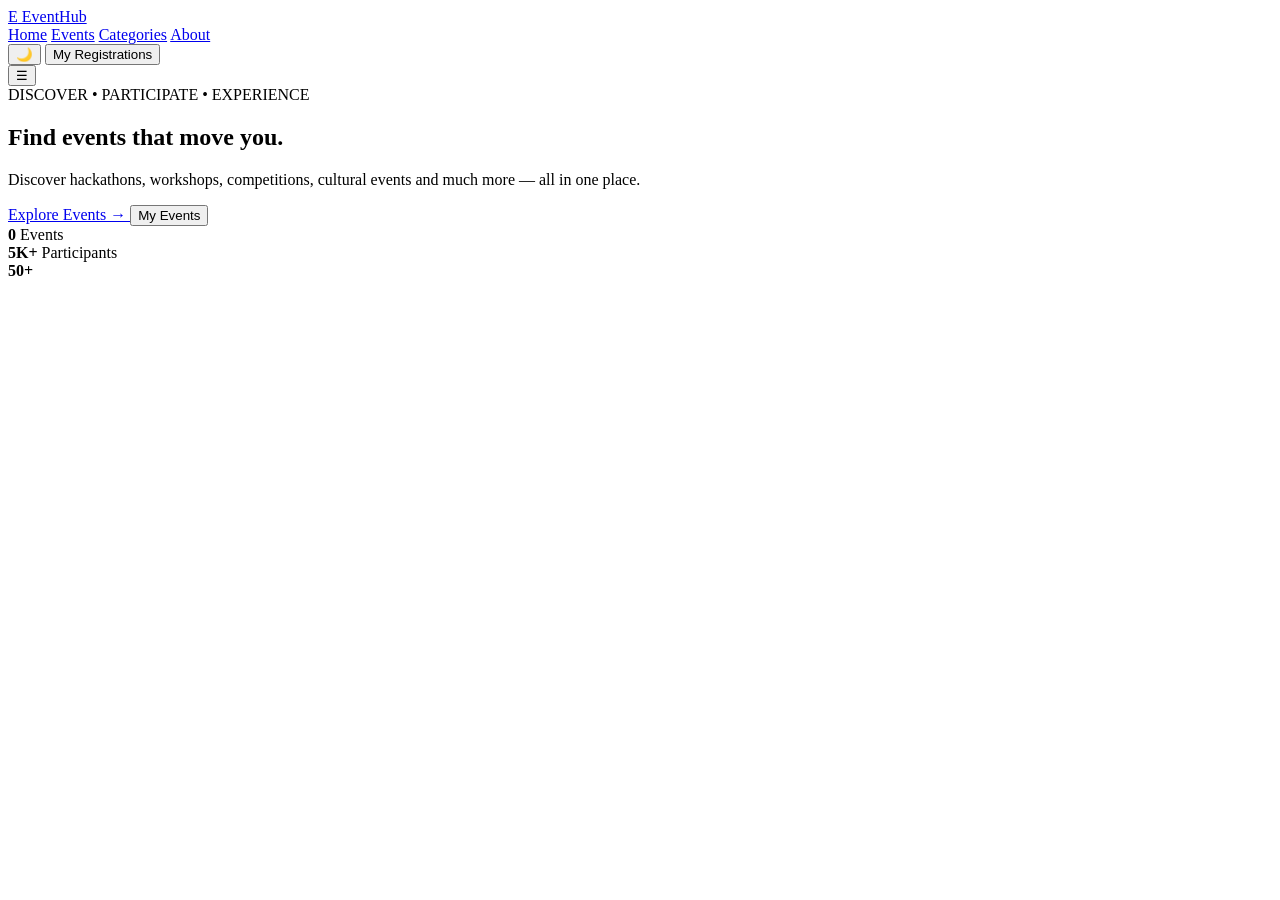
==== index.html @ e48baa3b "Add index page" ====
<!DOCTYPE html>
<html lang="en">
<head>
    <meta charset="UTF-8">
    <meta name="viewport" content="width=device-width, initial-scale=1.0">

    <title>EventHub | Discover Events</title>

    <link rel="stylesheet" href="style.css">
</head>

<body>

    <!-- ================= NAVBAR ================= -->

    <header class="header">

        <nav class="navbar">

            <a href="#home" class="logo">
                <span class="logo-icon">E</span>
                Event<span>Hub</span>
            </a>

            <div class="nav-links" id="navLinks">
                <a href="#home">Home</a>
                <a href="#events">Events</a>
                <a href="#categories">Categories</a>
                <a href="#about">About</a>
            </div>

            <div class="nav-buttons">

                <button id="themeBtn" class="icon-btn">
                    🌙
                </button>

                <button id="registrationBtn" class="nav-register">
                    My Registrations
                </button>

            </div>

            <button id="menuBtn" class="menu-btn">
                ☰
            </button>

        </nav>

    </header>


    <!-- ================= HERO ================= -->

    <section class="hero" id="home">

        <div class="hero-container">

            <div class="hero-content">

                <span class="eyebrow">
                    DISCOVER • PARTICIPATE • EXPERIENCE
                </span>

                <h1>
                    Find events that
                    <span>move you.</span>
                </h1>

                <p>
                    Discover hackathons, workshops, competitions,
                    cultural events and much more — all in one place.
                </p>

                <div class="hero-buttons">

                    <a href="#events" class="primary-btn">
                        Explore Events →
                    </a>

                    <button id="heroRegistrationBtn" class="secondary-btn">
                        My Events
                    </button>

                </div>

                <div class="stats">

                    <div>
                        <strong id="eventCount">0</strong>
                        <span>Events</span>
                    </div>

                    <div>
                        <strong>5K+</strong>
                        <span>Participants</span>
                    </div>

                    <div>
                        <strong>50+</strong>
</body>
</html>
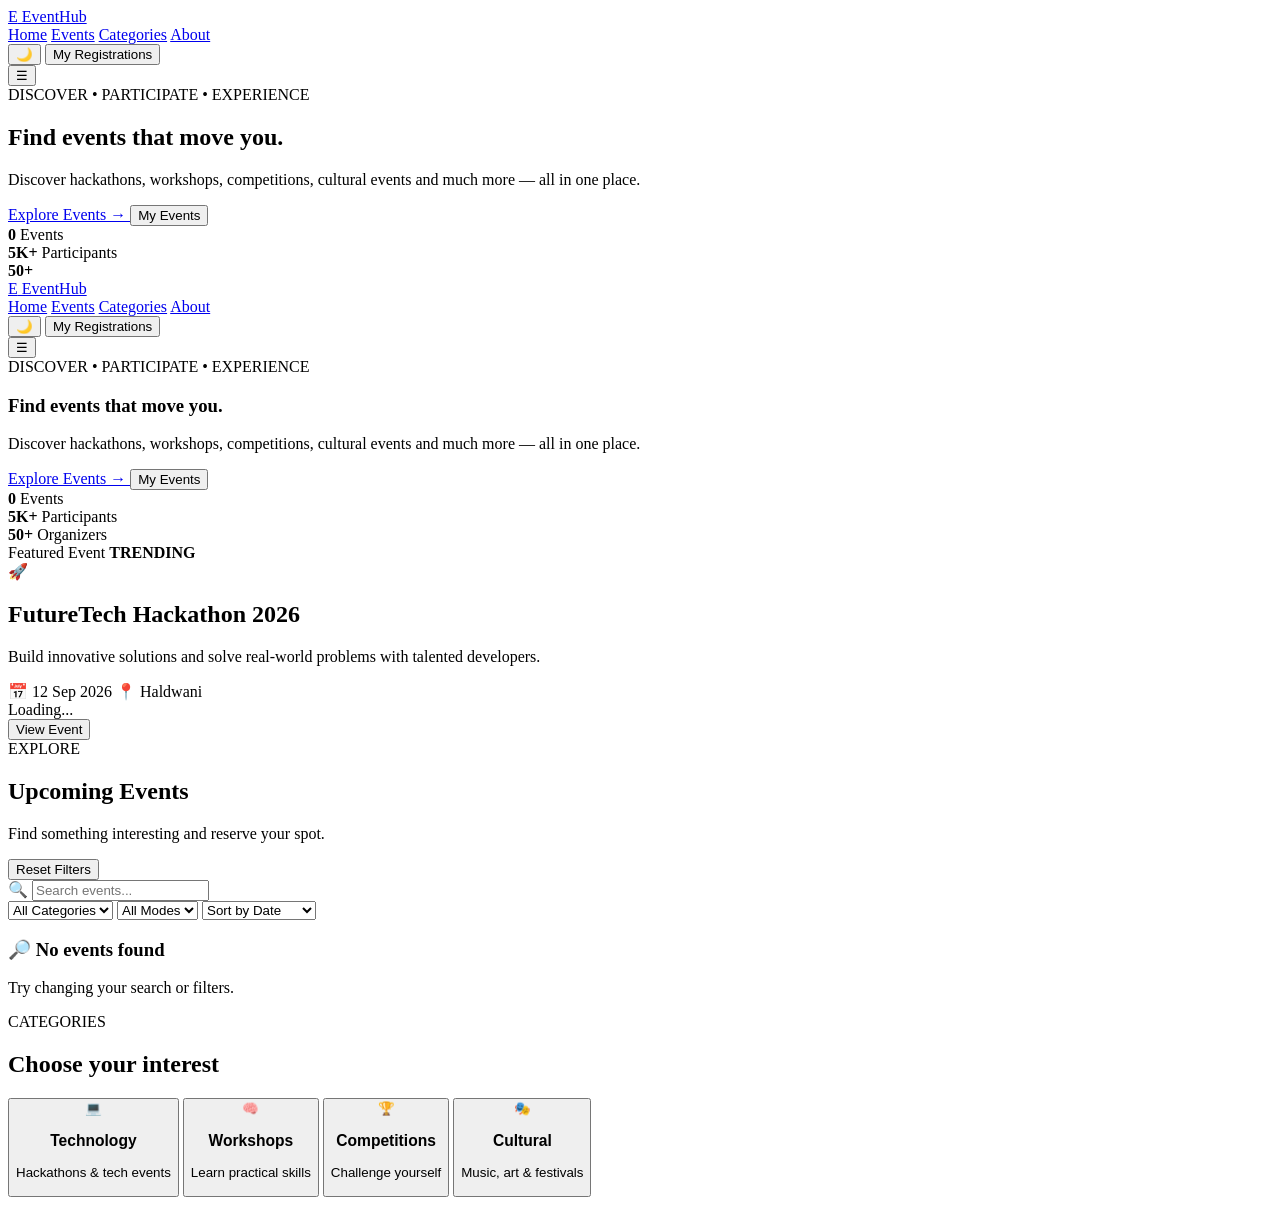
==== commit 080d507a: "Update index.html" ====
--- a/index.html
+++ b/index.html
@@ -97,6 +97,395 @@
                     </div>
 
                     <div>
+                        <strong>50+</strong><!DOCTYPE html>
+<html lang="en">
+<head>
+    <meta charset="UTF-8">
+    <meta name="viewport" content="width=device-width, initial-scale=1.0">
+
+    <title>EventHub | Discover Events</title>
+
+    <link rel="stylesheet" href="style.css">
+</head>
+
+<body>
+
+    <!-- ================= NAVBAR ================= -->
+
+    <header class="header">
+
+        <nav class="navbar">
+
+            <a href="#home" class="logo">
+                <span class="logo-icon">E</span>
+                Event<span>Hub</span>
+            </a>
+
+            <div class="nav-links" id="navLinks">
+                <a href="#home">Home</a>
+                <a href="#events">Events</a>
+                <a href="#categories">Categories</a>
+                <a href="#about">About</a>
+            </div>
+
+            <div class="nav-buttons">
+
+                <button id="themeBtn" class="icon-btn">
+                    🌙
+                </button>
+
+                <button id="registrationBtn" class="nav-register">
+                    My Registrations
+                </button>
+
+            </div>
+
+            <button id="menuBtn" class="menu-btn">
+                ☰
+            </button>
+
+        </nav>
+
+    </header>
+
+
+    <!-- ================= HERO ================= -->
+
+    <section class="hero" id="home">
+
+        <div class="hero-container">
+
+            <div class="hero-content">
+
+                <span class="eyebrow">
+                    DISCOVER • PARTICIPATE • EXPERIENCE
+                </span>
+
+                <h1>
+                    Find events that
+                    <span>move you.</span>
+                </h1>
+
+                <p>
+                    Discover hackathons, workshops, competitions,
+                    cultural events and much more — all in one place.
+                </p>
+
+                <div class="hero-buttons">
+
+                    <a href="#events" class="primary-btn">
+                        Explore Events →
+                    </a>
+
+                    <button id="heroRegistrationBtn" class="secondary-btn">
+                        My Events
+                    </button>
+
+                </div>
+
+                <div class="stats">
+
+                    <div>
+                        <strong id="eventCount">0</strong>
+                        <span>Events</span>
+                    </div>
+
+                    <div>
+                        <strong>5K+</strong>
+                        <span>Participants</span>
+                    </div>
+
+                    <div>
                         <strong>50+</strong>
+                        <span>Organizers</span>
+                    </div>
+
+                </div>
+
+            </div>
+
+
+            <!-- FEATURED EVENT -->
+
+            <div class="featured-card">
+
+                <div class="featured-top">
+
+                    <span>
+                        <span class="live-dot"></span>
+                        Featured Event
+                    </span>
+
+                    <b>TRENDING</b>
+
+                </div>
+
+                <div class="featured-image">
+                    🚀
+                </div>
+
+                <h2>
+                    FutureTech Hackathon 2026
+                </h2>
+
+                <p>
+                    Build innovative solutions and solve real-world
+                    problems with talented developers.
+                </p>
+
+                <div class="event-meta">
+
+                    <span>📅 12 Sep 2026</span>
+
+                    <span>📍 Haldwani</span>
+
+                </div>
+
+                <div id="countdown" class="countdown">
+                    Loading...
+                </div>
+
+                <button
+                    class="primary-btn full-btn"
+                    data-event-id="1">
+
+                    View Event
+
+                </button>
+
+            </div>
+
+        </div>
+
+    </section>
+
+
+    <!-- ================= EVENTS ================= -->
+
+    <section class="events-section" id="events">
+
+        <div class="container">
+
+            <div class="section-header">
+
+                <div>
+
+                    <span class="section-label">
+                        EXPLORE
+                    </span>
+
+                    <h2>
+                        Upcoming Events
+                    </h2>
+
+                    <p>
+                        Find something interesting and reserve your spot.
+                    </p>
+
+                </div>
+
+                <button id="resetBtn" class="secondary-btn">
+                    Reset Filters
+                </button>
+
+            </div>
+
+
+            <!-- FILTERS -->
+
+            <div class="filters">
+
+                <div class="search-box">
+
+                    🔍
+
+                    <input
+                        type="text"
+                        id="searchInput"
+                        placeholder="Search events..."
+                    >
+
+                </div>
+
+
+                <select id="categoryFilter">
+
+                    <option value="all">
+                        All Categories
+                    </option>
+
+                    <option value="Technology">
+                        Technology
+                    </option>
+
+                    <option value="Workshop">
+                        Workshop
+                    </option>
+
+                    <option value="Competition">
+                        Competition
+                    </option>
+
+                    <option value="Cultural">
+                        Cultural
+                    </option>
+
+                    <option value="Sports">
+                        Sports
+                    </option>
+
+                </select>
+
+
+                <select id="modeFilter">
+
+                    <option value="all">
+                        All Modes
+                    </option>
+
+                    <option value="Online">
+                        Online
+                    </option>
+
+                    <option value="Offline">
+                        Offline
+                    </option>
+
+                </select>
+
+
+                <select id="sortFilter">
+
+                    <option value="date">
+                        Sort by Date
+                    </option>
+
+                    <option value="name">
+                        Sort by Name
+                    </option>
+
+                    <option value="spots">
+                        Available Spots
+                    </option>
+
+                </select>
+
+            </div>
+
+
+            <!-- EVENT CARDS -->
+
+            <div
+                class="event-grid"
+                id="eventGrid">
+
+            </div>
+
+
+            <div
+                class="empty"
+                id="emptyState">
+
+                <h3>
+                    🔎 No events found
+                </h3>
+
+                <p>
+                    Try changing your search or filters.
+                </p>
+
+            </div>
+
+        </div>
+
+    </section>
+
+
+    <!-- ================= CATEGORIES ================= -->
+
+    <section class="categories-section" id="categories">
+
+        <div class="container">
+
+            <div class="center-heading">
+
+                <span class="section-label">
+                    CATEGORIES
+                </span>
+
+                <h2>
+                    Choose your interest
+                </h2>
+
+            </div>
+
+
+            <div class="category-grid">
+
+                <button
+                    class="category-card"
+                    data-category="Technology">
+
+                    <span>💻</span>
+
+                    <h3>
+                        Technology
+                    </h3>
+
+                    <p>
+                        Hackathons & tech events
+                    </p>
+
+                </button>
+
+
+                <button
+                    class="category-card"
+                    data-category="Workshop">
+
+                    <span>🧠</span>
+
+                    <h3>
+                        Workshops
+                    </h3>
+
+                    <p>
+                        Learn practical skills
+                    </p>
+
+                </button>
+
+
+                <button
+                    class="category-card"
+                    data-category="Competition">
+
+                    <span>🏆</span>
+
+                    <h3>
+                        Competitions
+                    </h3>
+
+                    <p>
+                        Challenge yourself
+                    </p>
+
+                </button>
+
+
+                <button
+                    class="category-card"
+                    data-category="Cultural">
+
+                    <span>🎭</span>
+
+                    <h3>
+                        Cultural
+                    </h3>
+
+                    <p>
+                        Music, art & festivals
+                    </p>
+
 </body>
-</html>+</html>
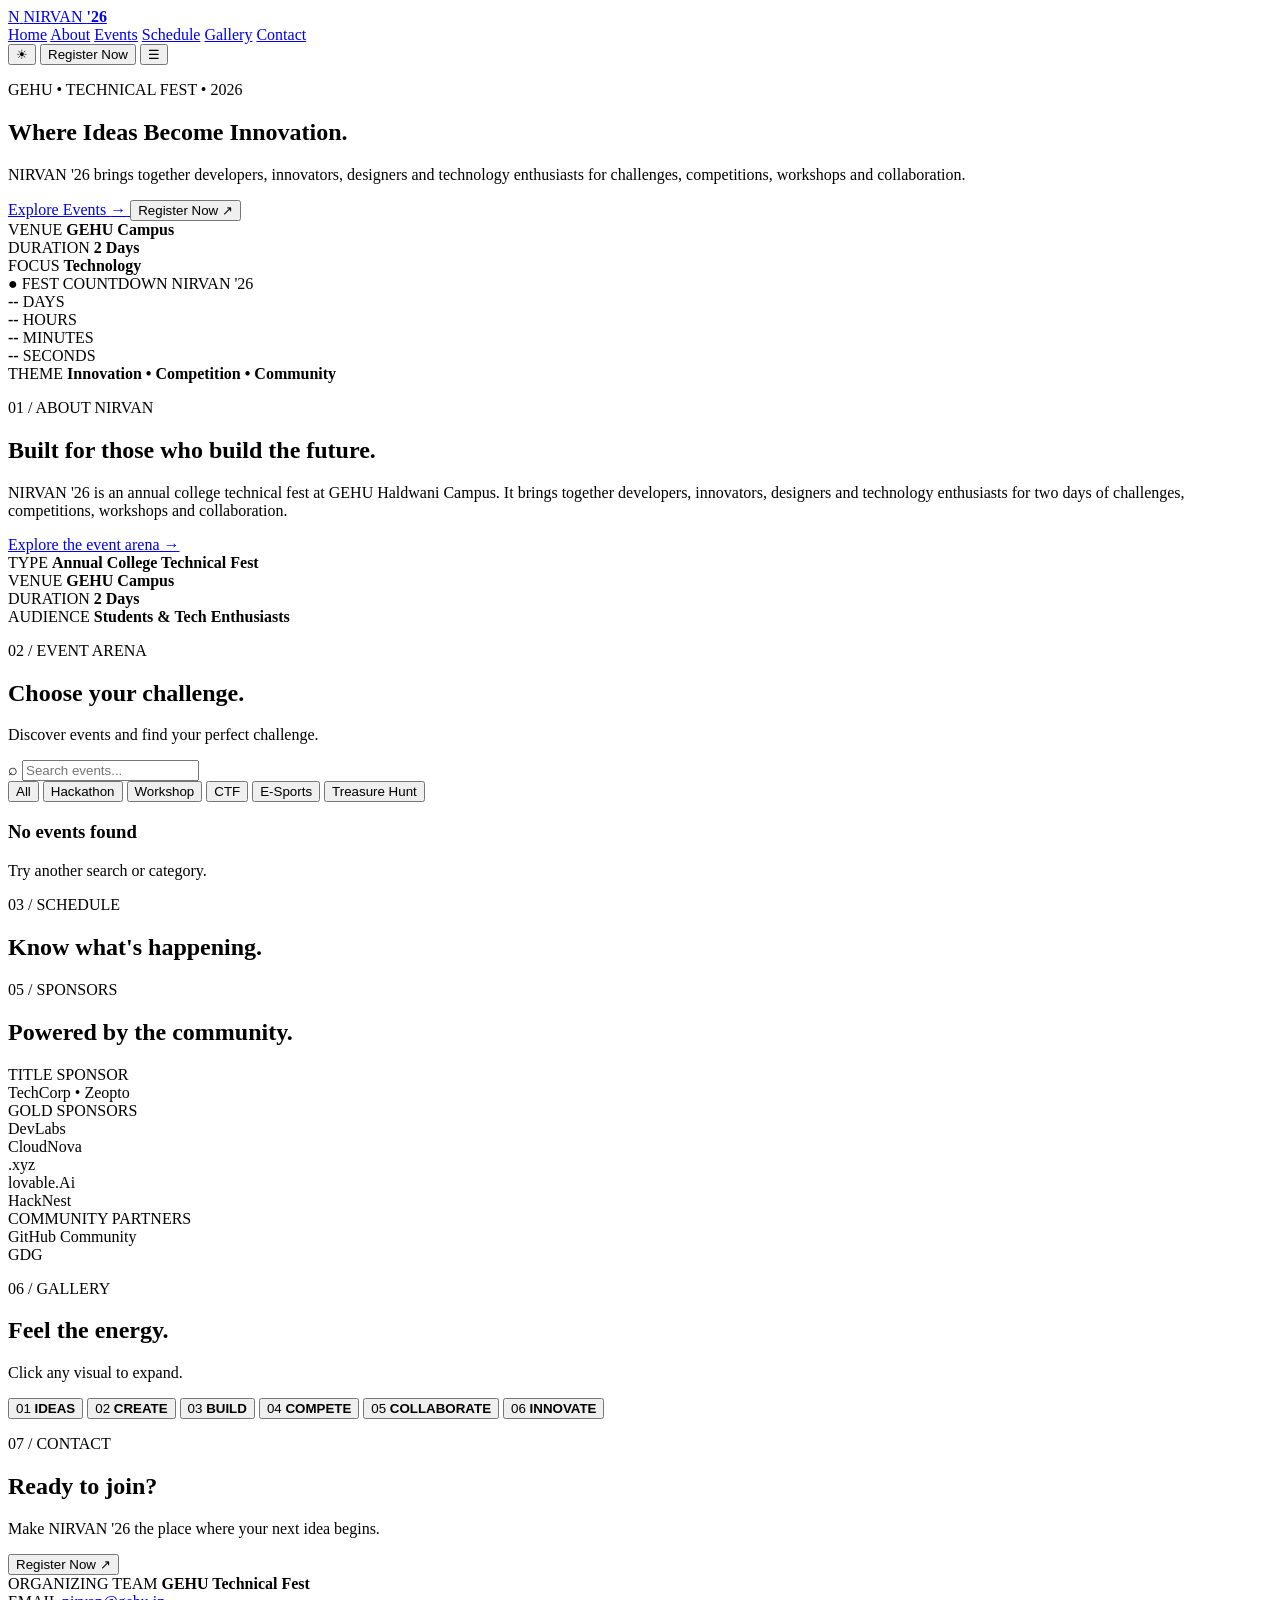
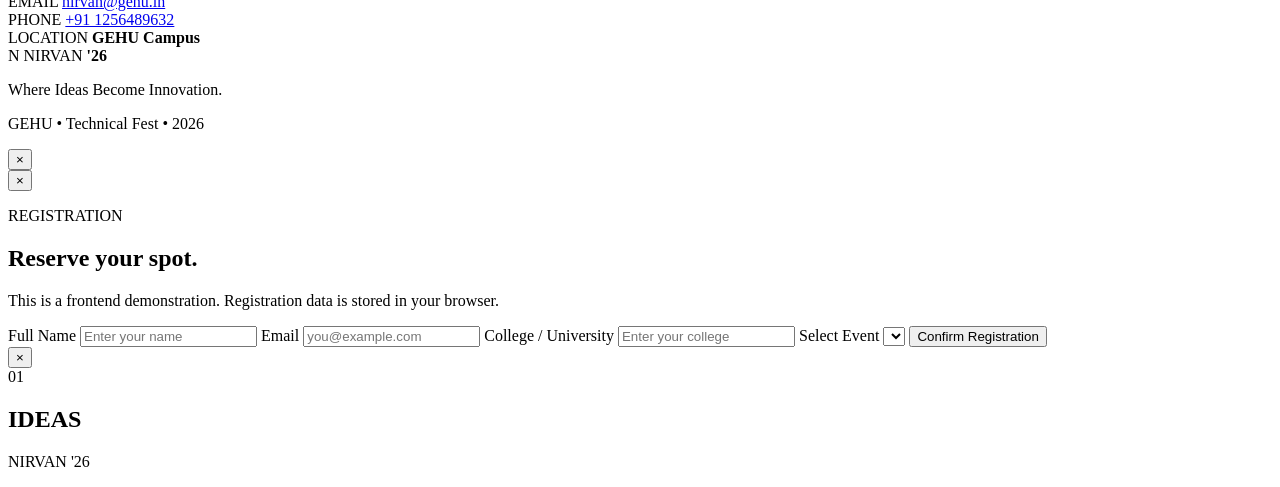
==== commit dd721b53: "Describe your changes" ====
--- a/index.html
+++ b/index.html
@@ -1,491 +1,1202 @@
 <!DOCTYPE html>
 <html lang="en">
+
 <head>
+
     <meta charset="UTF-8">
-    <meta name="viewport" content="width=device-width, initial-scale=1.0">
-
-    <title>EventHub | Discover Events</title>
+
+    <meta
+        name="viewport"
+        content="width=device-width, initial-scale=1.0"
+    >
+
+    <meta
+        name="description"
+        content="NIRVAN '26 - Where Ideas Become Innovation"
+    >
+
+    <title>NIRVAN '26 | GEHU Technical Fest</title>
 
     <link rel="stylesheet" href="style.css">
+
 </head>
 
+
 <body>
 
-    <!-- ================= NAVBAR ================= -->
-
-    <header class="header">
-
-        <nav class="navbar">
+    <!-- =====================================================
+         NAVBAR
+    ====================================================== -->
+
+    <header class="navbar">
+
+        <div class="nav-container">
 
             <a href="#home" class="logo">
-                <span class="logo-icon">E</span>
-                Event<span>Hub</span>
+
+                <span class="logo-box">N</span>
+
+                <span>
+                    NIRVAN
+                    <strong>'26</strong>
+                </span>
+
             </a>
 
-            <div class="nav-links" id="navLinks">
+
+            <nav id="navMenu">
+
                 <a href="#home">Home</a>
+
+                <a href="#about">About</a>
+
                 <a href="#events">Events</a>
-                <a href="#categories">Categories</a>
-                <a href="#about">About</a>
+
+                <a href="#schedule">Schedule</a>
+
+                <a href="#gallery">Gallery</a>
+
+                <a href="#contact">Contact</a>
+
+            </nav>
+
+
+            <div class="nav-actions">
+
+                <button
+                    id="themeBtn"
+                    class="theme-btn"
+                    title="Toggle theme"
+                >
+                    ☀
+                </button>
+
+                <button
+                    class="register-btn"
+                    onclick="openRegistration()"
+                >
+                    Register Now
+                </button>
+
+                <button
+                    id="menuBtn"
+                    class="menu-btn"
+                >
+                    ☰
+                </button>
+
             </div>
 
-            <div class="nav-buttons">
-
-                <button id="themeBtn" class="icon-btn">
-                    🌙
-                </button>
-
-                <button id="registrationBtn" class="nav-register">
-                    My Registrations
-                </button>
+        </div>
+
+    </header>
+
+
+
+    <main>
+
+
+        <!-- =====================================================
+             HERO
+        ====================================================== -->
+
+        <section id="home" class="hero">
+
+            <div class="hero-background"></div>
+
+            <div class="hero-grid"></div>
+
+
+            <div class="container hero-container">
+
+
+                <div class="hero-content">
+
+                    <p class="eyebrow">
+                        GEHU • TECHNICAL FEST • 2026
+                    </p>
+
+
+                    <h1>
+
+                        Where Ideas
+
+                        <span>
+                            Become Innovation.
+                        </span>
+
+                    </h1>
+
+
+                    <p class="hero-description">
+
+                        NIRVAN '26 brings together developers,
+                        innovators, designers and technology
+                        enthusiasts for challenges,
+                        competitions, workshops and collaboration.
+
+                    </p>
+
+
+                    <div class="hero-buttons">
+
+                        <a
+                            href="#events"
+                            class="btn btn-primary"
+                        >
+                            Explore Events
+                            <span>→</span>
+                        </a>
+
+
+                        <button
+                            class="btn btn-outline"
+                            onclick="openRegistration()"
+                        >
+                            Register Now
+                            <span>↗</span>
+                        </button>
+
+                    </div>
+
+
+                    <div class="hero-info">
+
+                        <div>
+
+                            <span>VENUE</span>
+
+                            <strong>
+                                GEHU Campus
+                            </strong>
+
+                        </div>
+
+
+                        <div>
+
+                            <span>DURATION</span>
+
+                            <strong>
+                                2 Days
+                            </strong>
+
+                        </div>
+
+
+                        <div>
+
+                            <span>FOCUS</span>
+
+                            <strong>
+                                Technology
+                            </strong>
+
+                        </div>
+
+                    </div>
+
+                </div>
+
+
+
+                <!-- COUNTDOWN CARD -->
+
+                <div class="hero-card">
+
+                    <div class="card-top">
+
+                        <span>
+                            ● FEST COUNTDOWN
+                        </span>
+
+                        <span>
+                            NIRVAN '26
+                        </span>
+
+                    </div>
+
+
+                    <div
+                        id="countdown"
+                        class="countdown"
+                    >
+
+                        <div>
+
+                            <strong id="days">
+                                --
+                            </strong>
+
+                            <span>DAYS</span>
+
+                        </div>
+
+
+                        <div>
+
+                            <strong id="hours">
+                                --
+                            </strong>
+
+                            <span>HOURS</span>
+
+                        </div>
+
+
+                        <div>
+
+                            <strong id="minutes">
+                                --
+                            </strong>
+
+                            <span>MINUTES</span>
+
+                        </div>
+
+
+                        <div>
+
+                            <strong id="seconds">
+                                --
+                            </strong>
+
+                            <span>SECONDS</span>
+
+                        </div>
+
+                    </div>
+
+
+                    <div class="card-line"></div>
+
+
+                    <div class="theme-text">
+
+                        <span>THEME</span>
+
+                        <strong>
+                            Innovation • Competition • Community
+                        </strong>
+
+                    </div>
+
+                </div>
 
             </div>
 
-            <button id="menuBtn" class="menu-btn">
-                ☰
+        </section>
+
+
+
+        <!-- =====================================================
+             ABOUT
+        ====================================================== -->
+
+        <section
+            id="about"
+            class="section about-section"
+        >
+
+            <div class="container about-grid">
+
+
+                <div class="reveal">
+
+                    <p class="section-label">
+                        01 / ABOUT NIRVAN
+                    </p>
+
+
+                    <h2>
+
+                        Built for those who
+
+                        <span>
+                            build the future.
+                        </span>
+
+                    </h2>
+
+
+                    <p class="section-description">
+
+                        NIRVAN '26 is an annual college
+                        technical fest at GEHU Haldwani Campus.
+
+                        It brings together developers,
+                        innovators, designers and technology
+                        enthusiasts for two days of challenges,
+                        competitions, workshops and collaboration.
+
+                    </p>
+
+
+                    <a
+                        href="#events"
+                        class="text-link"
+                    >
+                        Explore the event arena →
+                    </a>
+
+                </div>
+
+
+
+                <div class="about-facts reveal">
+
+                    <div class="fact">
+
+                        <span>TYPE</span>
+
+                        <strong>
+                            Annual College Technical Fest
+                        </strong>
+
+                    </div>
+
+
+                    <div class="fact">
+
+                        <span>VENUE</span>
+
+                        <strong>
+                            GEHU Campus
+                        </strong>
+
+                    </div>
+
+
+                    <div class="fact">
+
+                        <span>DURATION</span>
+
+                        <strong>
+                            2 Days
+                        </strong>
+
+                    </div>
+
+
+                    <div class="fact">
+
+                        <span>AUDIENCE</span>
+
+                        <strong>
+                            Students & Tech Enthusiasts
+                        </strong>
+
+                    </div>
+
+                </div>
+
+            </div>
+
+        </section>
+
+
+
+        <!-- =====================================================
+             EVENTS
+        ====================================================== -->
+
+        <section
+            id="events"
+            class="section events-section"
+        >
+
+            <div class="container">
+
+
+                <div class="section-heading reveal">
+
+                    <div>
+
+                        <p class="section-label">
+                            02 / EVENT ARENA
+                        </p>
+
+                        <h2>
+
+                            Choose your
+
+                            <span>
+                                challenge.
+                            </span>
+
+                        </h2>
+
+                    </div>
+
+
+                    <p>
+                        Discover events and find your
+                        perfect challenge.
+                    </p>
+
+                </div>
+
+
+
+                <!-- SEARCH -->
+
+                <div class="event-controls reveal">
+
+                    <div class="search-box">
+
+                        <span>⌕</span>
+
+                        <input
+                            type="text"
+                            id="searchInput"
+                            placeholder="Search events..."
+                        >
+
+                    </div>
+
+
+                    <div
+                        class="filters"
+                        id="filters"
+                    >
+
+                        <button
+                            class="filter active"
+                            data-category="All"
+                        >
+                            All
+                        </button>
+
+                        <button
+                            class="filter"
+                            data-category="Hackathon"
+                        >
+                            Hackathon
+                        </button>
+
+                        <button
+                            class="filter"
+                            data-category="Workshop"
+                        >
+                            Workshop
+                        </button>
+
+                        <button
+                            class="filter"
+                            data-category="CTF"
+                        >
+                            CTF
+                        </button>
+
+                        <button
+                            class="filter"
+                            data-category="E-Sports"
+                        >
+                            E-Sports
+                        </button>
+
+                        <button
+                            class="filter"
+                            data-category="Treasure Hunt"
+                        >
+                            Treasure Hunt
+                        </button>
+
+                    </div>
+
+                </div>
+
+
+
+                <!-- EVENT CARDS -->
+
+                <div
+                    id="eventContainer"
+                    class="event-grid"
+                >
+                </div>
+
+
+                <div
+                    id="noEvents"
+                    class="no-events hidden"
+                >
+
+                    <h3>
+                        No events found
+                    </h3>
+
+                    <p>
+                        Try another search or category.
+                    </p>
+
+                </div>
+
+            </div>
+
+        </section>
+
+
+
+        <!-- =====================================================
+             SCHEDULE
+        ====================================================== -->
+
+        <section
+            id="schedule"
+            class="section schedule-section"
+        >
+
+            <div class="container">
+
+
+                <div class="section-heading reveal">
+
+                    <div>
+
+                        <p class="section-label">
+                            03 / SCHEDULE
+                        </p>
+
+                        <h2>
+
+                            Know what's
+
+                            <span>
+                                happening.
+                            </span>
+
+                        </h2>
+
+                    </div>
+
+                </div>
+
+
+                <div
+                    id="scheduleContainer"
+                    class="schedule-list reveal"
+                >
+                </div>
+
+            </div>
+
+        </section>
+
+
+
+        <!-- =====================================================
+             SPONSORS
+        ====================================================== -->
+
+        <section class="section sponsors-section">
+
+            <div class="container reveal">
+
+                <p class="section-label">
+                    05 / SPONSORS
+                </p>
+
+
+                <h2>
+
+                    Powered by the
+
+                    <span>
+                        community.
+                    </span>
+
+                </h2>
+
+
+                <div class="sponsor-group">
+
+                    <span>
+                        TITLE SPONSOR
+                    </span>
+
+                    <div class="title-sponsor">
+                        TechCorp • Zeopto
+                    </div>
+
+                </div>
+
+
+                <div class="sponsor-group">
+
+                    <span>
+                        GOLD SPONSORS
+                    </span>
+
+                    <div class="sponsor-grid">
+
+                        <div>DevLabs</div>
+
+                        <div>CloudNova</div>
+
+                        <div>.xyz</div>
+
+                        <div>lovable.Ai</div>
+
+                        <div>HackNest</div>
+
+                    </div>
+
+                </div>
+
+
+                <div class="sponsor-group">
+
+                    <span>
+                        COMMUNITY PARTNERS
+                    </span>
+
+                    <div class="sponsor-grid">
+
+                        <div>
+                            GitHub Community
+                        </div>
+
+                        <div>
+                            GDG
+                        </div>
+
+                    </div>
+
+                </div>
+
+            </div>
+
+        </section>
+
+
+
+        <!-- =====================================================
+             GALLERY
+        ====================================================== -->
+
+        <section
+            id="gallery"
+            class="section gallery-section"
+        >
+
+            <div class="container">
+
+
+                <div class="section-heading reveal">
+
+                    <div>
+
+                        <p class="section-label">
+                            06 / GALLERY
+                        </p>
+
+                        <h2>
+
+                            Feel the
+
+                            <span>
+                                energy.
+                            </span>
+
+                        </h2>
+
+                    </div>
+
+                    <p>
+                        Click any visual to expand.
+                    </p>
+
+                </div>
+
+
+
+                <div class="gallery-grid">
+
+
+                    <button
+                        class="gallery-item gallery-large reveal"
+                        data-title="Ideas"
+                    >
+
+                        <div>
+
+                            <span>
+                                01
+                            </span>
+
+                            <strong>
+                                IDEAS
+                            </strong>
+
+                        </div>
+
+                    </button>
+
+
+                    <button
+                        class="gallery-item reveal"
+                        data-title="Create"
+                    >
+
+                        <div>
+
+                            <span>
+                                02
+                            </span>
+
+                            <strong>
+                                CREATE
+                            </strong>
+
+                        </div>
+
+                    </button>
+
+
+                    <button
+                        class="gallery-item reveal"
+                        data-title="Build"
+                    >
+
+                        <div>
+
+                            <span>
+                                03
+                            </span>
+
+                            <strong>
+                                BUILD
+                            </strong>
+
+                        </div>
+
+                    </button>
+
+
+                    <button
+                        class="gallery-item reveal"
+                        data-title="Compete"
+                    >
+
+                        <div>
+
+                            <span>
+                                04
+                            </span>
+
+                            <strong>
+                                COMPETE
+                            </strong>
+
+                        </div>
+
+                    </button>
+
+
+                    <button
+                        class="gallery-item reveal"
+                        data-title="Collaborate"
+                    >
+
+                        <div>
+
+                            <span>
+                                05
+                            </span>
+
+                            <strong>
+                                COLLABORATE
+                            </strong>
+
+                        </div>
+
+                    </button>
+
+
+                    <button
+                        class="gallery-item reveal"
+                        data-title="Innovate"
+                    >
+
+                        <div>
+
+                            <span>
+                                06
+                            </span>
+
+                            <strong>
+                                INNOVATE
+                            </strong>
+
+                        </div>
+
+                    </button>
+
+                </div>
+
+            </div>
+
+        </section>
+
+
+
+        <!-- =====================================================
+             CONTACT
+        ====================================================== -->
+
+        <section
+            id="contact"
+            class="section contact-section"
+        >
+
+            <div class="container contact-grid">
+
+
+                <div class="reveal">
+
+                    <p class="section-label">
+                        07 / CONTACT
+                    </p>
+
+
+                    <h2>
+
+                        Ready to
+
+                        <span>
+                            join?
+                        </span>
+
+                    </h2>
+
+
+                    <p class="section-description">
+
+                        Make NIRVAN '26 the place where
+                        your next idea begins.
+
+                    </p>
+
+
+                    <button
+                        class="btn btn-primary"
+                        onclick="openRegistration()"
+                    >
+                        Register Now ↗
+                    </button>
+
+                </div>
+
+
+
+                <div class="contact-card reveal">
+
+                    <div>
+
+                        <span>
+                            ORGANIZING TEAM
+                        </span>
+
+                        <strong>
+                            GEHU Technical Fest
+                        </strong>
+
+                    </div>
+
+
+                    <div>
+
+                        <span>
+                            EMAIL
+                        </span>
+
+                        <a href="mailto:nirvan@gehu.in">
+                            nirvan@gehu.in
+                        </a>
+
+                    </div>
+
+
+                    <div>
+
+                        <span>
+                            PHONE
+                        </span>
+
+                        <a href="tel:+911256489632">
+                            +91 1256489632
+                        </a>
+
+                    </div>
+
+
+                    <div>
+
+                        <span>
+                            LOCATION
+                        </span>
+
+                        <strong>
+                            GEHU Campus
+                        </strong>
+
+                    </div>
+
+                </div>
+
+            </div>
+
+        </section>
+
+
+    </main>
+
+
+
+    <!-- =====================================================
+         FOOTER
+    ====================================================== -->
+
+    <footer>
+
+        <div class="container footer-container">
+
+            <div>
+
+                <div class="logo">
+
+                    <span class="logo-box">
+                        N
+                    </span>
+
+                    NIRVAN
+                    <strong>'26</strong>
+
+                </div>
+
+                <p>
+                    Where Ideas Become Innovation.
+                </p>
+
+            </div>
+
+
+            <p>
+                GEHU • Technical Fest • 2026
+            </p>
+
+        </div>
+
+    </footer>
+
+
+
+    <!-- =====================================================
+         EVENT MODAL
+    ====================================================== -->
+
+    <div
+        id="eventModal"
+        class="modal hidden"
+    >
+
+        <div
+            class="modal-overlay"
+            onclick="closeEventModal()"
+        ></div>
+
+
+        <div class="modal-box">
+
+            <button
+                class="modal-close"
+                onclick="closeEventModal()"
+            >
+                ×
             </button>
 
-        </nav>
-
-    </header>
-
-
-    <!-- ================= HERO ================= -->
-
-    <section class="hero" id="home">
-
-        <div class="hero-container">
-
-            <div class="hero-content">
-
-                <span class="eyebrow">
-                    DISCOVER • PARTICIPATE • EXPERIENCE
+
+            <div id="eventDetails">
+            </div>
+
+        </div>
+
+    </div>
+
+
+
+    <!-- =====================================================
+         REGISTRATION MODAL
+    ====================================================== -->
+
+    <div
+        id="registrationModal"
+        class="modal hidden"
+    >
+
+        <div
+            class="modal-overlay"
+            onclick="closeRegistration()"
+        ></div>
+
+
+        <div class="modal-box">
+
+            <button
+                class="modal-close"
+                onclick="closeRegistration()"
+            >
+                ×
+            </button>
+
+
+            <p class="section-label">
+                REGISTRATION
+            </p>
+
+
+            <h2>
+
+                Reserve your
+
+                <span>
+                    spot.
                 </span>
 
-                <h1>
-                    Find events that
-                    <span>move you.</span>
-                </h1>
-
-                <p>
-                    Discover hackathons, workshops, competitions,
-                    cultural events and much more — all in one place.
-                </p>
-
-                <div class="hero-buttons">
-
-                    <a href="#events" class="primary-btn">
-                        Explore Events →
-                    </a>
-
-                    <button id="heroRegistrationBtn" class="secondary-btn">
-                        My Events
-                    </button>
-
-                </div>
-
-                <div class="stats">
-
-                    <div>
-                        <strong id="eventCount">0</strong>
-                        <span>Events</span>
-                    </div>
-
-                    <div>
-                        <strong>5K+</strong>
-                        <span>Participants</span>
-                    </div>
-
-                    <div>
-                        <strong>50+</strong><!DOCTYPE html>
-<html lang="en">
-<head>
-    <meta charset="UTF-8">
-    <meta name="viewport" content="width=device-width, initial-scale=1.0">
-
-    <title>EventHub | Discover Events</title>
-
-    <link rel="stylesheet" href="style.css">
-</head>
-
-<body>
-
-    <!-- ================= NAVBAR ================= -->
-
-    <header class="header">
-
-        <nav class="navbar">
-
-            <a href="#home" class="logo">
-                <span class="logo-icon">E</span>
-                Event<span>Hub</span>
-            </a>
-
-            <div class="nav-links" id="navLinks">
-                <a href="#home">Home</a>
-                <a href="#events">Events</a>
-                <a href="#categories">Categories</a>
-                <a href="#about">About</a>
-            </div>
-
-            <div class="nav-buttons">
-
-                <button id="themeBtn" class="icon-btn">
-                    🌙
-                </button>
-
-                <button id="registrationBtn" class="nav-register">
-                    My Registrations
-                </button>
-
-            </div>
-
-            <button id="menuBtn" class="menu-btn">
-                ☰
-            </button>
-
-        </nav>
-
-    </header>
-
-
-    <!-- ================= HERO ================= -->
-
-    <section class="hero" id="home">
-
-        <div class="hero-container">
-
-            <div class="hero-content">
-
-                <span class="eyebrow">
-                    DISCOVER • PARTICIPATE • EXPERIENCE
-                </span>
-
-                <h1>
-                    Find events that
-                    <span>move you.</span>
-                </h1>
-
-                <p>
-                    Discover hackathons, workshops, competitions,
-                    cultural events and much more — all in one place.
-                </p>
-
-                <div class="hero-buttons">
-
-                    <a href="#events" class="primary-btn">
-                        Explore Events →
-                    </a>
-
-                    <button id="heroRegistrationBtn" class="secondary-btn">
-                        My Events
-                    </button>
-
-                </div>
-
-                <div class="stats">
-
-                    <div>
-                        <strong id="eventCount">0</strong>
-                        <span>Events</span>
-                    </div>
-
-                    <div>
-                        <strong>5K+</strong>
-                        <span>Participants</span>
-                    </div>
-
-                    <div>
-                        <strong>50+</strong>
-                        <span>Organizers</span>
-                    </div>
-
-                </div>
-
-            </div>
-
-
-            <!-- FEATURED EVENT -->
-
-            <div class="featured-card">
-
-                <div class="featured-top">
-
-                    <span>
-                        <span class="live-dot"></span>
-                        Featured Event
-                    </span>
-
-                    <b>TRENDING</b>
-
-                </div>
-
-                <div class="featured-image">
-                    🚀
-                </div>
-
-                <h2>
-                    FutureTech Hackathon 2026
-                </h2>
-
-                <p>
-                    Build innovative solutions and solve real-world
-                    problems with talented developers.
-                </p>
-
-                <div class="event-meta">
-
-                    <span>📅 12 Sep 2026</span>
-
-                    <span>📍 Haldwani</span>
-
-                </div>
-
-                <div id="countdown" class="countdown">
-                    Loading...
-                </div>
-
-                <button
-                    class="primary-btn full-btn"
-                    data-event-id="1">
-
-                    View Event
-
-                </button>
-
-            </div>
-
-        </div>
-
-    </section>
-
-
-    <!-- ================= EVENTS ================= -->
-
-    <section class="events-section" id="events">
-
-        <div class="container">
-
-            <div class="section-header">
-
-                <div>
-
-                    <span class="section-label">
-                        EXPLORE
-                    </span>
-
-                    <h2>
-                        Upcoming Events
-                    </h2>
-
-                    <p>
-                        Find something interesting and reserve your spot.
-                    </p>
-
-                </div>
-
-                <button id="resetBtn" class="secondary-btn">
-                    Reset Filters
-                </button>
-
-            </div>
-
-
-            <!-- FILTERS -->
-
-            <div class="filters">
-
-                <div class="search-box">
-
-                    🔍
+            </h2>
+
+
+            <p class="modal-description">
+
+                This is a frontend demonstration.
+                Registration data is stored in your browser.
+
+            </p>
+
+
+            <form id="registrationForm">
+
+
+                <label>
+
+                    Full Name
 
                     <input
                         type="text"
-                        id="searchInput"
-                        placeholder="Search events..."
+                        id="name"
+                        required
+                        placeholder="Enter your name"
                     >
 
-                </div>
-
-
-                <select id="categoryFilter">
-
-                    <option value="all">
-                        All Categories
-                    </option>
-
-                    <option value="Technology">
-                        Technology
-                    </option>
-
-                    <option value="Workshop">
-                        Workshop
-                    </option>
-
-                    <option value="Competition">
-                        Competition
-                    </option>
-
-                    <option value="Cultural">
-                        Cultural
-                    </option>
-
-                    <option value="Sports">
-                        Sports
-                    </option>
-
-                </select>
-
-
-                <select id="modeFilter">
-
-                    <option value="all">
-                        All Modes
-                    </option>
-
-                    <option value="Online">
-                        Online
-                    </option>
-
-                    <option value="Offline">
-                        Offline
-                    </option>
-
-                </select>
-
-
-                <select id="sortFilter">
-
-                    <option value="date">
-                        Sort by Date
-                    </option>
-
-                    <option value="name">
-                        Sort by Name
-                    </option>
-
-                    <option value="spots">
-                        Available Spots
-                    </option>
-
-                </select>
-
-            </div>
-
-
-            <!-- EVENT CARDS -->
-
-            <div
-                class="event-grid"
-                id="eventGrid">
-
-            </div>
-
-
-            <div
-                class="empty"
-                id="emptyState">
-
-                <h3>
-                    🔎 No events found
-                </h3>
-
-                <p>
-                    Try changing your search or filters.
-                </p>
-
-            </div>
+                </label>
+
+
+                <label>
+
+                    Email
+
+                    <input
+                        type="email"
+                        id="email"
+                        required
+                        placeholder="you@example.com"
+                    >
+
+                </label>
+
+
+                <label>
+
+                    College / University
+
+                    <input
+                        type="text"
+                        id="college"
+                        required
+                        placeholder="Enter your college"
+                    >
+
+                </label>
+
+
+                <label>
+
+                    Select Event
+
+                    <select id="eventSelect">
+
+                    </select>
+
+                </label>
+
+
+                <button
+                    type="submit"
+                    class="btn btn-primary full"
+                >
+                    Confirm Registration
+                </button>
+
+
+            </form>
 
         </div>
 
-    </section>
-
-
-    <!-- ================= CATEGORIES ================= -->
-
-    <section class="categories-section" id="categories">
-
-        <div class="container">
-
-            <div class="center-heading">
-
-                <span class="section-label">
-                    CATEGORIES
-                </span>
-
-                <h2>
-                    Choose your interest
-                </h2>
-
-            </div>
-
-
-            <div class="category-grid">
-
-                <button
-                    class="category-card"
-                    data-category="Technology">
-
-                    <span>💻</span>
-
-                    <h3>
-                        Technology
-                    </h3>
-
-                    <p>
-                        Hackathons & tech events
-                    </p>
-
-                </button>
-
-
-                <button
-                    class="category-card"
-                    data-category="Workshop">
-
-                    <span>🧠</span>
-
-                    <h3>
-                        Workshops
-                    </h3>
-
-                    <p>
-                        Learn practical skills
-                    </p>
-
-                </button>
-
-
-                <button
-                    class="category-card"
-                    data-category="Competition">
-
-                    <span>🏆</span>
-
-                    <h3>
-                        Competitions
-                    </h3>
-
-                    <p>
-                        Challenge yourself
-                    </p>
-
-                </button>
-
-
-                <button
-                    class="category-card"
-                    data-category="Cultural">
-
-                    <span>🎭</span>
-
-                    <h3>
-                        Cultural
-                    </h3>
-
-                    <p>
-                        Music, art & festivals
-                    </p>
+    </div>
+
+
+
+    <!-- =====================================================
+         GALLERY LIGHTBOX
+    ====================================================== -->
+
+    <div
+        id="galleryModal"
+        class="gallery-modal hidden"
+    >
+
+        <button
+            onclick="closeGallery()"
+            class="gallery-close"
+        >
+            ×
+        </button>
+
+
+        <div class="gallery-preview">
+
+            <span id="galleryNumber">
+                01
+            </span>
+
+            <h2 id="galleryTitle">
+                IDEAS
+            </h2>
+
+            <p>
+                NIRVAN '26
+            </p>
+
+        </div>
+
+    </div>
+
+
+
+    <!-- =====================================================
+         TOAST
+    ====================================================== -->
+
+    <div
+        id="toastContainer"
+        class="toast-container"
+    >
+    </div>
+
+
+    <script src="script.js"></script>
 
 </body>
-</html>
+
+</html>
